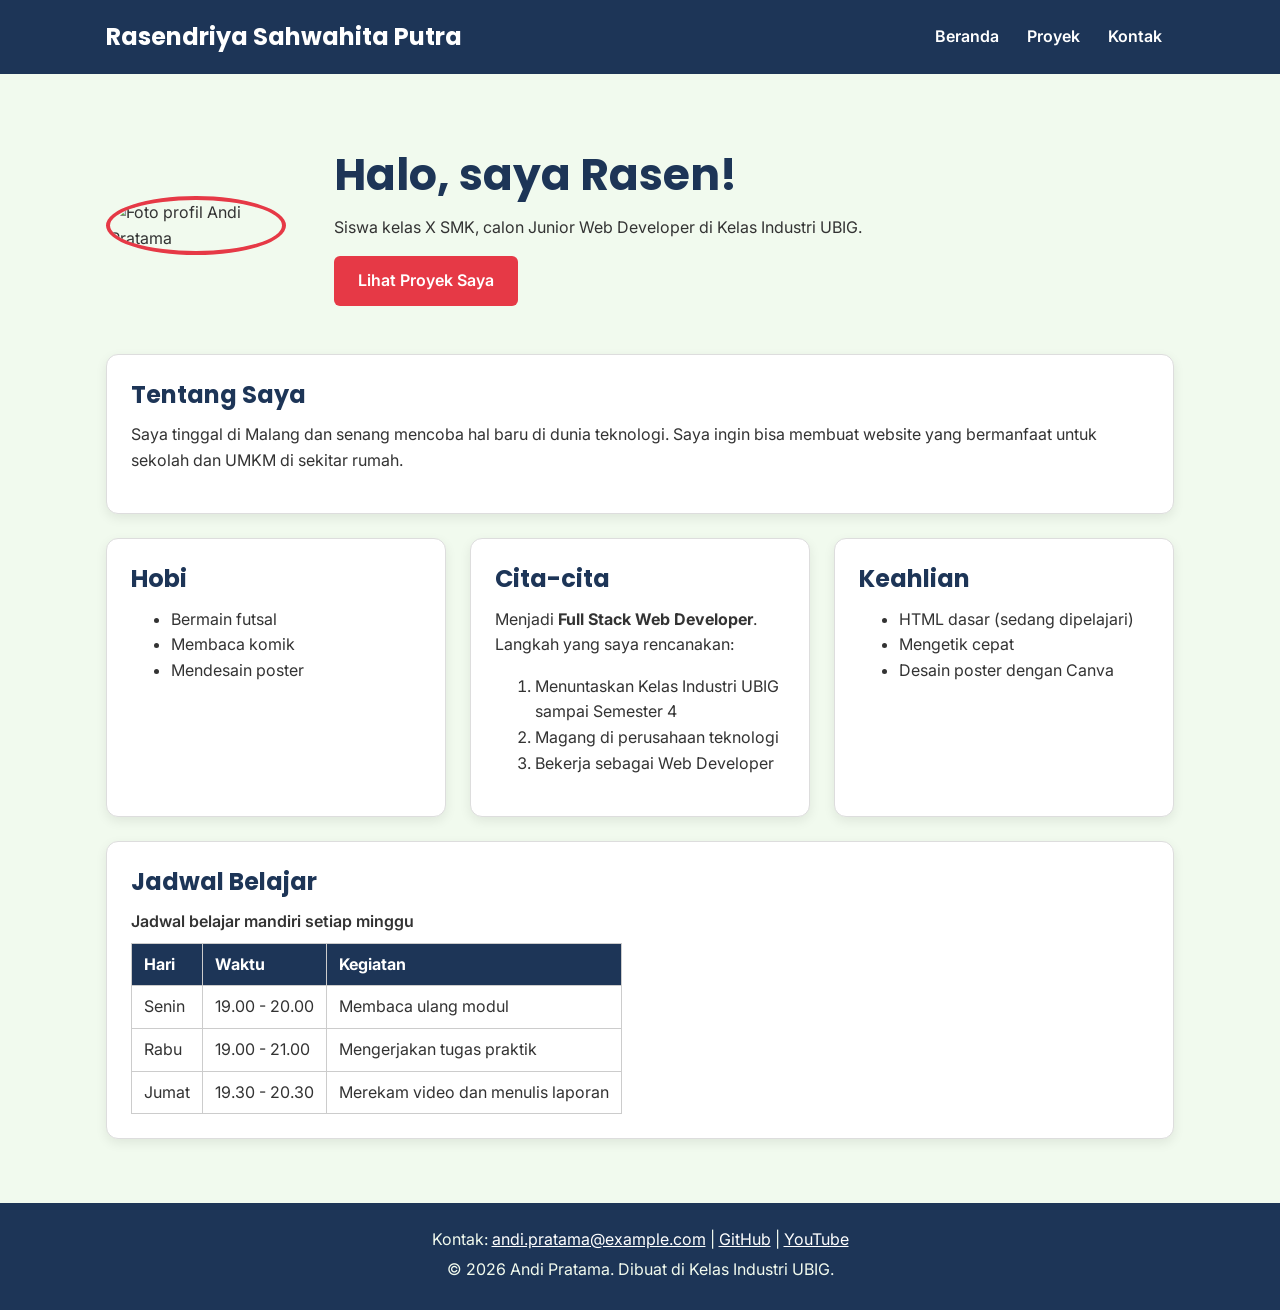
==== index.html @ 52490dad "feat: add personal portfolio website" ====
<!DOCTYPE html>
<html lang="id">
<head>
  <meta charset="UTF-8">
  <meta name="viewport" content="width=device-width, initial-scale=1.0">
  <title>Rasendriya Sahwahita Putra | Beranda</title>
  <link rel="preconnect" href="https://fonts.googleapis.com">
  <link rel="preconnect" href="https://fonts.gstatic.com" crossorigin>
  <link href="https://fonts.googleapis.com/css2?family=Inter:wght@400;600&family=Poppins:wght@600;700&display=swap" rel="stylesheet">
  <link rel="stylesheet" href="css/style.css">
</head>
<body>
  <header>
    <div class="container navbar">
      <h1>Rasendriya Sahwahita Putra</h1>
      <nav class="menu-laptop">
        <ul>
          <li><a href="index.html">Beranda</a></li>
          <li><a href="proyek.html">Proyek</a></li>
          <li><a href="kontak.html">Kontak</a></li>
        </ul>
      </nav>
      <!-- Tantangan: menu ponsel yang bisa dibuka-tutup -->
      <details class="menu-ponsel">
        <summary>Menu</summary>
        <nav>
          <ul>
            <li><a href="index.html">Beranda</a></li>
            <li><a href="proyek.html">Proyek</a></li>
            <li><a href="kontak.html">Kontak</a></li>
          </ul>
        </nav>
      </details>
    </div>
  </header>

  <main>
    <div class="container">
      <section class="hero">
        <img src="img/foto-profil.png" alt="Foto profil Andi Pratama" width="180">
        <div>
          <h2>Halo, saya Rasen!</h2>
          <p>Siswa kelas X SMK, calon Junior Web Developer di Kelas Industri UBIG.</p>
          <a href="proyek.html" class="tombol">Lihat Proyek Saya</a>
        </div>
      </section>

      <section class="kartu">
        <h2>Tentang Saya</h2>
        <p>Saya tinggal di Malang dan senang mencoba hal baru di dunia teknologi. Saya ingin bisa membuat website yang bermanfaat untuk sekolah dan UMKM di sekitar rumah.</p>
      </section>

      <div class="daftar-kartu">
        <section class="kartu">
          <h2>Hobi</h2>
          <ul>
            <li>Bermain futsal</li>
            <li>Membaca komik</li>
            <li>Mendesain poster</li>
          </ul>
        </section>

        <section class="kartu">
          <h2>Cita-cita</h2>
          <p>Menjadi <strong>Full Stack Web Developer</strong>. Langkah yang saya rencanakan:</p>
          <ol>
            <li>Menuntaskan Kelas Industri UBIG sampai Semester 4</li>
            <li>Magang di perusahaan teknologi</li>
            <li>Bekerja sebagai Web Developer</li>
          </ol>
        </section>

        <section class="kartu">
          <h2>Keahlian</h2>
          <ul>
            <li>HTML dasar (sedang dipelajari)</li>
            <li>Mengetik cepat</li>
            <li>Desain poster dengan Canva</li>
          </ul>
        </section>
      </div>

      <section class="kartu">
        <h2>Jadwal Belajar</h2>
        <table>
          <caption>Jadwal belajar mandiri setiap minggu</caption>
          <thead>
            <tr>
              <th>Hari</th>
              <th>Waktu</th>
              <th>Kegiatan</th>
            </tr>
          </thead>
          <tbody>
            <tr>
              <td>Senin</td>
              <td>19.00 - 20.00</td>
              <td>Membaca ulang modul</td>
            </tr>
            <tr>
              <td>Rabu</td>
              <td>19.00 - 21.00</td>
              <td>Mengerjakan tugas praktik</td>
            </tr>
            <tr>
              <td>Jumat</td>
              <td>19.30 - 20.30</td>
              <td>Merekam video dan menulis laporan</td>
            </tr>
          </tbody>
        </table>
      </section>
    </div>
  </main>

  <footer>
    <p>Kontak: <a href="mailto:andi.pratama@example.com">andi.pratama@example.com</a> |
      <a href="https://github.com/" target="_blank">GitHub</a> |
      <a href="https://www.youtube.com/" target="_blank">YouTube</a></p>
    <p>&copy; 2026 Andi Pratama. Dibuat di Kelas Industri UBIG.</p>
  </footer>
</body>
</html>
---- css/style.css ----
/* Gaya portofolio Andi Pratama
   Palet: #1D3557 (utama), #E63946 (aksen), #F1FAEE (latar)
   Huruf: Poppins (judul), Inter (isi)
   Tata letak: mobile first, titik ubah 768px (tablet) dan 1024px (laptop) */

/* 1. Reset */
* {
  box-sizing: border-box;
  margin: 0;
}

img {
  max-width: 100%;
  height: auto;
}

/* 2. Dasar halaman: warna dan huruf */
body {
  font-family: "Inter", Arial, sans-serif;
  font-size: 1rem;
  line-height: 1.6;
  color: #333333;
  background-color: #F1FAEE;
}

h1, h2, h3 {
  font-family: "Poppins", Arial, sans-serif;
  color: #1D3557;
  line-height: 1.3;
}

h2 {
  margin-bottom: 0.75rem;
}

p, ul, ol {
  margin-bottom: 1rem;
}

a {
  color: #E63946;
}

/* 3. Wadah, header, dan menu */
.container {
  max-width: 1100px;
  margin: 0 auto;
  padding: 0 1rem;
}

header {
  background-color: #1D3557;
  color: #FFFFFF;
  padding: 1rem 0;
}

header h1 {
  color: #FFFFFF;
  font-size: 1.5rem;
}

.navbar {
  display: flex;
  flex-wrap: wrap;
  justify-content: space-between;
  align-items: center;
  gap: 0.5rem;
}

nav ul {
  display: flex;
  gap: 0.25rem;
  padding: 0;
  margin: 0;
  list-style: none;
}

nav a {
  display: inline-block;
  padding: 0.5rem 0.75rem;
  border-radius: 6px;
  color: #FFFFFF;
  font-weight: 600;
  text-decoration: none;
}

/* Tantangan: menu ponsel buka-tutup dengan details */
.menu-laptop {
  display: none;
}

.menu-ponsel summary {
  padding: 0.5rem 0.75rem;
  border: 1px solid #FFFFFF;
  border-radius: 6px;
  font-weight: 600;
  cursor: pointer;
}

.menu-ponsel ul {
  flex-direction: column;
  margin-top: 0.5rem;
}

/* 4. Isi utama, hero, dan kartu */
main {
  padding: 1.5rem 0;
}

.hero {
  display: flex;
  flex-direction: column;
  align-items: center;
  gap: 1.5rem;
  padding: 1rem 0 2rem;
  text-align: center;
}

.hero img {
  border: 4px solid #E63946;
  border-radius: 50%;
}

.hero h2 {
  font-size: 2rem;
}

.tombol {
  display: inline-block;
  padding: 0.75rem 1.5rem;
  border-radius: 6px;
  background-color: #E63946;
  color: #FFFFFF;
  font-weight: 600;
  text-decoration: none;
}

.kartu {
  background-color: #FFFFFF;
  padding: 1rem;
  margin-bottom: 1.5rem;
  border: 1px solid #DDDDDD;
  border-radius: 12px;
  box-shadow: 0 4px 12px rgba(0, 0, 0, 0.08);
}

.daftar-kartu {
  display: flex;
  flex-wrap: wrap;
  gap: 1.5rem;
  margin-bottom: 1.5rem;
}

.daftar-kartu .kartu {
  flex: 1 1 280px;
  margin-bottom: 0;
}

article img {
  border-radius: 8px;
  border: 1px solid #DDDDDD;
}

/* 5. Tabel */
table {
  border-collapse: collapse;
}

caption {
  font-weight: 600;
  text-align: left;
  margin-bottom: 0.5rem;
}

th, td {
  border: 1px solid #CCCCCC;
  padding: 0.5rem 0.75rem;
  text-align: left;
}

th {
  background-color: #1D3557;
  color: #FFFFFF;
}

/* 6. Form */
label {
  font-weight: 600;
}

input, select, textarea {
  width: 100%;
  max-width: 22rem;
  padding: 0.6rem;
  margin-top: 0.25rem;
  border: 1px solid #CCCCCC;
  border-radius: 6px;
  font-family: inherit;
  font-size: 1rem;
}

button {
  padding: 0.75rem 1.5rem;
  border: none;
  border-radius: 6px;
  background-color: #E63946;
  color: #FFFFFF;
  font-family: inherit;
  font-size: 1rem;
  font-weight: 600;
  cursor: pointer;
}

/* 7. Footer */
footer {
  background-color: #1D3557;
  color: #F1FAEE;
  text-align: center;
  padding: 1.5rem;
}

footer p {
  margin-bottom: 0.25rem;
}

footer a {
  color: #FFFFFF;
}

/* 8. Tablet: lebar layar 768px ke atas */
@media (min-width: 768px) {
  .menu-laptop {
    display: block;
  }

  .menu-ponsel {
    display: none;
  }

  .hero {
    flex-direction: row;
    padding: 2rem 0 3rem;
    text-align: left;
  }

  .kartu {
    padding: 1.5rem;
  }
}

/* 9. Laptop: lebar layar 1024px ke atas */
@media (min-width: 1024px) {
  main {
    padding: 2.5rem 0;
  }

  .hero {
    gap: 3rem;
  }

  .hero h2 {
    font-size: 2.75rem;
  }
}
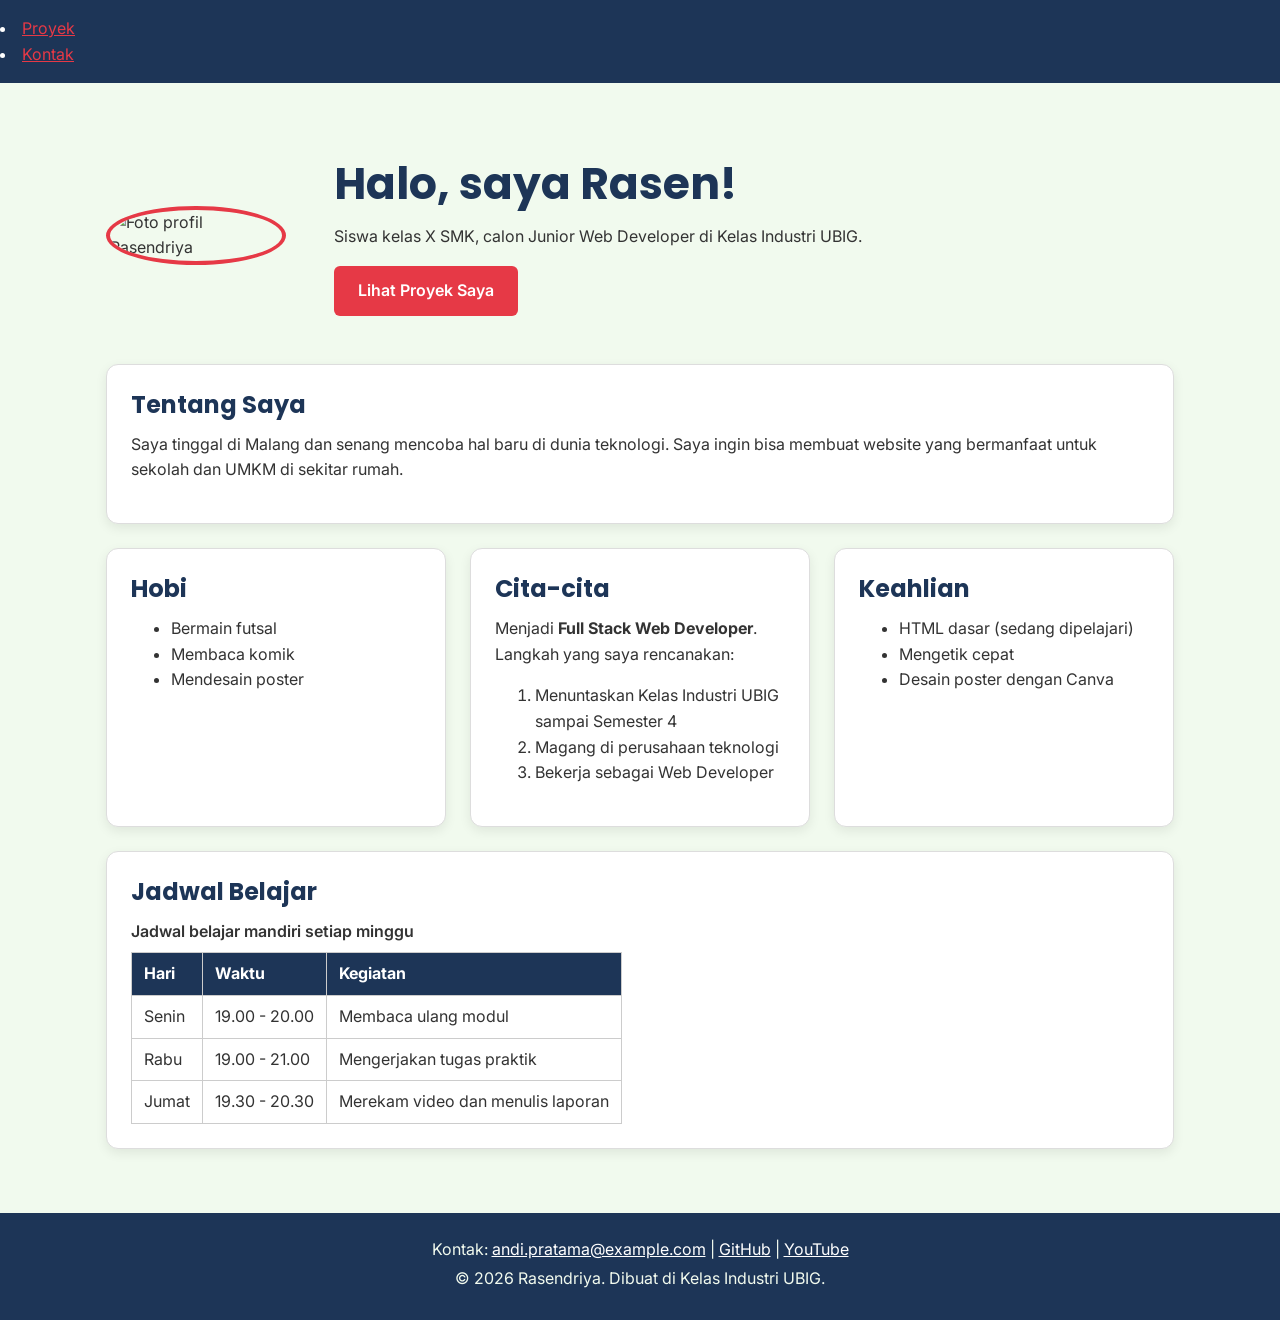
==== commit 1b110192: "fix: ganti teks" ====
--- a/index.html
+++ b/index.html
@@ -11,11 +11,6 @@
 </head>
 <body>
   <header>
-    <div class="container navbar">
-      <h1>Rasendriya Sahwahita Putra</h1>
-      <nav class="menu-laptop">
-        <ul>
-          <li><a href="index.html">Beranda</a></li>
           <li><a href="proyek.html">Proyek</a></li>
           <li><a href="kontak.html">Kontak</a></li>
         </ul>
@@ -37,7 +32,7 @@
   <main>
     <div class="container">
       <section class="hero">
-        <img src="img/foto-profil.png" alt="Foto profil Andi Pratama" width="180">
+        <img src="img/foto-profil.png" alt="Foto profil Rasendriya" width="180">
         <div>
           <h2>Halo, saya Rasen!</h2>
           <p>Siswa kelas X SMK, calon Junior Web Developer di Kelas Industri UBIG.</p>
@@ -117,7 +112,7 @@
     <p>Kontak: <a href="mailto:andi.pratama@example.com">andi.pratama@example.com</a> |
       <a href="https://github.com/" target="_blank">GitHub</a> |
       <a href="https://www.youtube.com/" target="_blank">YouTube</a></p>
-    <p>&copy; 2026 Andi Pratama. Dibuat di Kelas Industri UBIG.</p>
+    <p>&copy; 2026 Rasendriya. Dibuat di Kelas Industri UBIG.</p>
   </footer>
 </body>
 </html>
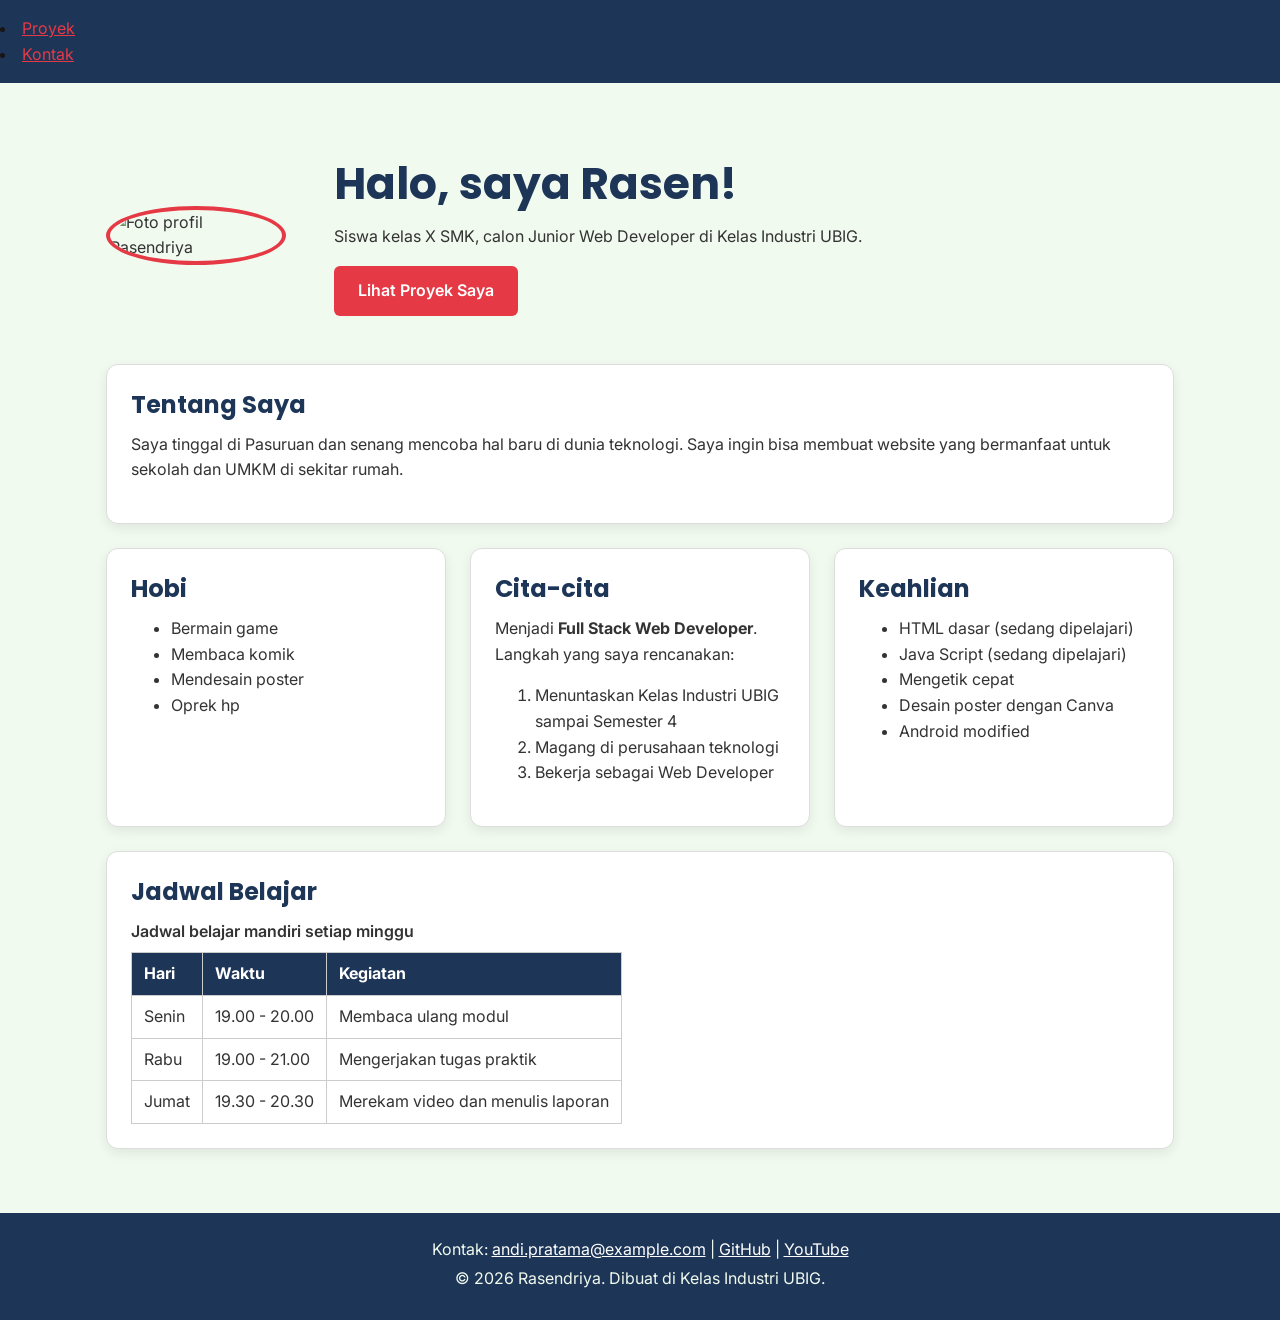
==== commit f63c6443: "fix: ganti warna" ====
--- a/index.html
+++ b/index.html
@@ -42,16 +42,17 @@
 
       <section class="kartu">
         <h2>Tentang Saya</h2>
-        <p>Saya tinggal di Malang dan senang mencoba hal baru di dunia teknologi. Saya ingin bisa membuat website yang bermanfaat untuk sekolah dan UMKM di sekitar rumah.</p>
+        <p>Saya tinggal di Pasuruan dan senang mencoba hal baru di dunia teknologi. Saya ingin bisa membuat website yang bermanfaat untuk sekolah dan UMKM di sekitar rumah.</p>
       </section>
 
       <div class="daftar-kartu">
         <section class="kartu">
           <h2>Hobi</h2>
           <ul>
-            <li>Bermain futsal</li>
+            <li>Bermain game</li>
             <li>Membaca komik</li>
             <li>Mendesain poster</li>
+            <li>Oprek hp</li>
           </ul>
         </section>
 
@@ -69,8 +70,10 @@
           <h2>Keahlian</h2>
           <ul>
             <li>HTML dasar (sedang dipelajari)</li>
+            <li>Java Script (sedang dipelajari)</li>
             <li>Mengetik cepat</li>
             <li>Desain poster dengan Canva</li>
+            <li>Android modified</li>
           </ul>
         </section>
       </div>
@@ -109,7 +112,7 @@
   </main>
 
   <footer>
-    <p>Kontak: <a href="mailto:andi.pratama@example.com">andi.pratama@example.com</a> |
+    <p>Kontak: <a href="mailto:putrarasen635@gmail.com">andi.pratama@example.com</a> |
       <a href="https://github.com/" target="_blank">GitHub</a> |
       <a href="https://www.youtube.com/" target="_blank">YouTube</a></p>
     <p>&copy; 2026 Rasendriya. Dibuat di Kelas Industri UBIG.</p>
--- a/css/style.css
+++ b/css/style.css
@@ -50,7 +50,7 @@
 
 header {
   background-color: #1D3557;
-  color: #FFFFFF;
+  color: #191515;
   padding: 1rem 0;
 }
 
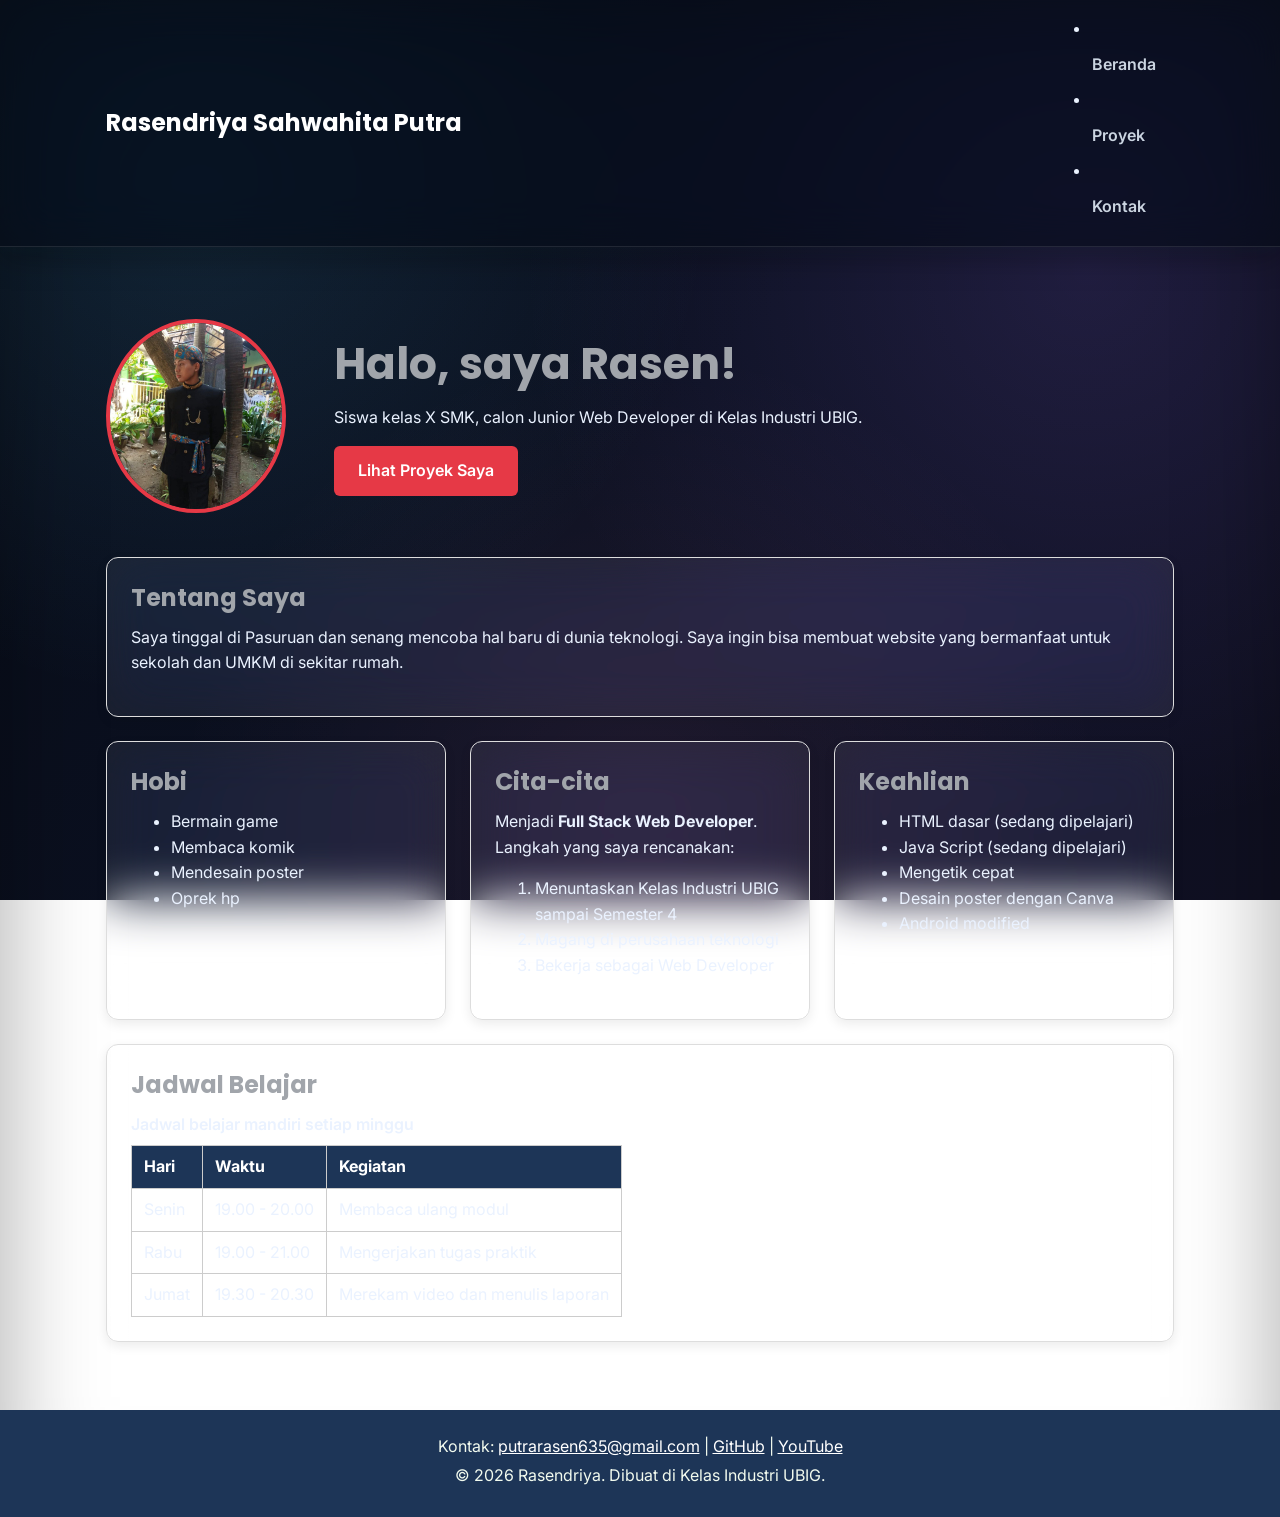
==== commit b9c738f8: "update foto, background" ====
--- a/index.html
+++ b/index.html
@@ -11,6 +11,11 @@
 </head>
 <body>
   <header>
+    <div class="container navbar">
+    <h1>Rasendriya Sahwahita Putra</h1>
+    <nav class="menu-laptop"
+        <ul>
+          <li><a href="index.html">Beranda</a></li>
           <li><a href="proyek.html">Proyek</a></li>
           <li><a href="kontak.html">Kontak</a></li>
         </ul>
@@ -32,7 +37,7 @@
   <main>
     <div class="container">
       <section class="hero">
-        <img src="img/foto-profil.png" alt="Foto profil Rasendriya" width="180">
+        <img src="img/foto-profil.jpg" alt="Foto profil Rasendriya" width="180">
         <div>
           <h2>Halo, saya Rasen!</h2>
           <p>Siswa kelas X SMK, calon Junior Web Developer di Kelas Industri UBIG.</p>
@@ -112,9 +117,9 @@
   </main>
 
   <footer>
-    <p>Kontak: <a href="mailto:putrarasen635@gmail.com">andi.pratama@example.com</a> |
-      <a href="https://github.com/" target="_blank">GitHub</a> |
-      <a href="https://www.youtube.com/" target="_blank">YouTube</a></p>
+    <p>Kontak: <a href="mailto:putrarasen635@gmail.com">putrarasen635@gmail.com</a> |
+      <a href="https://github.com/RasnzZ-nasgor" target="_blank">GitHub</a> |
+      <a href="https://www.youtube.com/@RasnzZ0395" target="_blank">YouTube</a></p>
     <p>&copy; 2026 Rasendriya. Dibuat di Kelas Industri UBIG.</p>
   </footer>
 </body>
--- a/css/style.css
+++ b/css/style.css
@@ -1,9 +1,4 @@
-/* Gaya portofolio Andi Pratama
-   Palet: #1D3557 (utama), #E63946 (aksen), #F1FAEE (latar)
-   Huruf: Poppins (judul), Inter (isi)
-   Tata letak: mobile first, titik ubah 768px (tablet) dan 1024px (laptop) */
-
-/* 1. Reset */
+
 * {
   box-sizing: border-box;
   margin: 0;
@@ -19,13 +14,42 @@
   font-family: "Inter", Arial, sans-serif;
   font-size: 1rem;
   line-height: 1.6;
-  color: #333333;
-  background-color: #F1FAEE;
+    background:
+        radial-gradient(
+            circle at 15% 20%,
+            rgba(91, 207, 255, 0.12),
+            transparent 40%
+        ),
+        radial-gradient(
+            circle at 85% 30%,
+            rgba(157, 112, 255, 0.14),
+            transparent 45%
+        ),
+        radial-gradient(
+            circle at 50% 90%,
+            rgba(255, 135, 202, 0.08),
+            transparent 45%
+        ),
+        linear-gradient(
+            135deg,
+            #070d18,
+            #0b1020,
+            #101022
+        );
+
+    background-attachment: fixed;
+    min-height: 100vh;
+    color: #eaf2ff;
+
+    box-shadow:
+        inset 0 0 100px rgba(0, 0, 0, 0.35);
+
+    position: relative;
 }
 
 h1, h2, h3 {
   font-family: "Poppins", Arial, sans-serif;
-  color: #1D3557;
+  color: #a1a5ab;
   line-height: 1.3;
 }
 
@@ -49,9 +73,19 @@
 }
 
 header {
-  background-color: #1D3557;
-  color: #191515;
-  padding: 1rem 0;
+    position: sticky;
+    top: 0;
+    z-index: 1000;
+
+    background: rgba(7, 13, 24, 0.72);
+    backdrop-filter: blur(24px) saturate(155%);
+    -webkit-backdrop-filter: blur(24px) saturate(155%);
+
+    border-bottom: 1px solid rgba(255, 255, 255, 0.10);
+
+    box-shadow:
+        0 8px 30px rgba(0, 0, 0, 0.35),
+        0 1px 15px rgba(91, 207, 255, 0.05);
 }
 
 header h1 {
@@ -60,11 +94,12 @@
 }
 
 .navbar {
-  display: flex;
-  flex-wrap: wrap;
-  justify-content: space-between;
-  align-items: center;
-  gap: 0.5rem;
+    display: flex;
+    align-items: center;
+    justify-content: space-between;
+    gap: 20px;
+    padding-top: 16px;
+    padding-bottom: 16px;
 }
 
 nav ul {
@@ -89,6 +124,27 @@
   display: none;
 }
 
+.menu-laptop ul {
+    display: flex;
+    align-items: center;
+    gap: 10px;
+    list-style: none;
+    padding: 0;
+    margin: 0;
+}
+
+.menu-laptop a {
+    display: block;
+    padding: 10px 18px;
+    border-radius: 12px;
+
+    color: #cbd5e1;
+    text-decoration: none;
+    font-weight: 600;
+
+    transition: all 0.25s ease;
+}
+
 .menu-ponsel summary {
   padding: 0.5rem 0.75rem;
   border: 1px solid #FFFFFF;
@@ -98,10 +154,43 @@
 }
 
 .menu-ponsel ul {
-  flex-direction: column;
-  margin-top: 0.5rem;
-}
-
+        list-style: none;
+        padding: 0;
+        margin: 0;
+}
+
+.menu-ponsel a {
+        display: block;
+        padding: 12px;
+        border-radius: 10px;
+
+        color: #dbeafe;
+        text-decoration: none;
+        transition: 0.2s ease;
+    }
+
+.menu-ponsel nav {
+        position: absolute;
+        top: calc(100% + 10px);
+        right: 0;
+        min-width: 170px;
+
+        padding: 8px;
+        border-radius: 16px;
+
+        background: rgba(9, 19, 34, 0.94);
+        backdrop-filter: blur(24px);
+        -webkit-backdrop-filter: blur(24px);
+
+        border: 1px solid rgba(255, 255, 255, 0.12);
+        box-shadow: 0 12px 35px rgba(0, 0, 0, 0.45);
+    }
+
+     .menu-ponsel a:hover {
+        background: rgba(91, 207, 255, 0.12);
+        color: #ffffff;
+    }
+    
 /* 4. Isi utama, hero, dan kartu */
 main {
   padding: 1.5rem 0;
@@ -136,7 +225,24 @@
 }
 
 .kartu {
-  background-color: #FFFFFF;
+    background: rgba(255, 255, 255, 0.07);
+    backdrop-filter: blur(24px) saturate(155%);
+    -webkit-backdrop-filter: blur(24px) saturate(155%);
+
+    border: 1px solid rgba(255, 255, 255, 0.15);
+    border-radius: 20px;
+
+    box-shadow:
+        0 8px 32px rgba(0, 0, 0, 0.25),
+        0 0 25px rgba(91, 207, 255, 0.10),
+        inset 0 1px 0 rgba(255, 255, 255, 0.12);
+
+    transition: all 0.3s ease;
+    transform: translateY(-4px);
+    box-shadow:
+        0 12px 40px rgba(0, 0, 0, 0.35),
+        0 0 30px rgba(91, 207, 255, 0.18),
+        inset 0 1px 0 rgba(255, 255, 255, 0.15);
   padding: 1rem;
   margin-bottom: 1.5rem;
   border: 1px solid #DDDDDD;
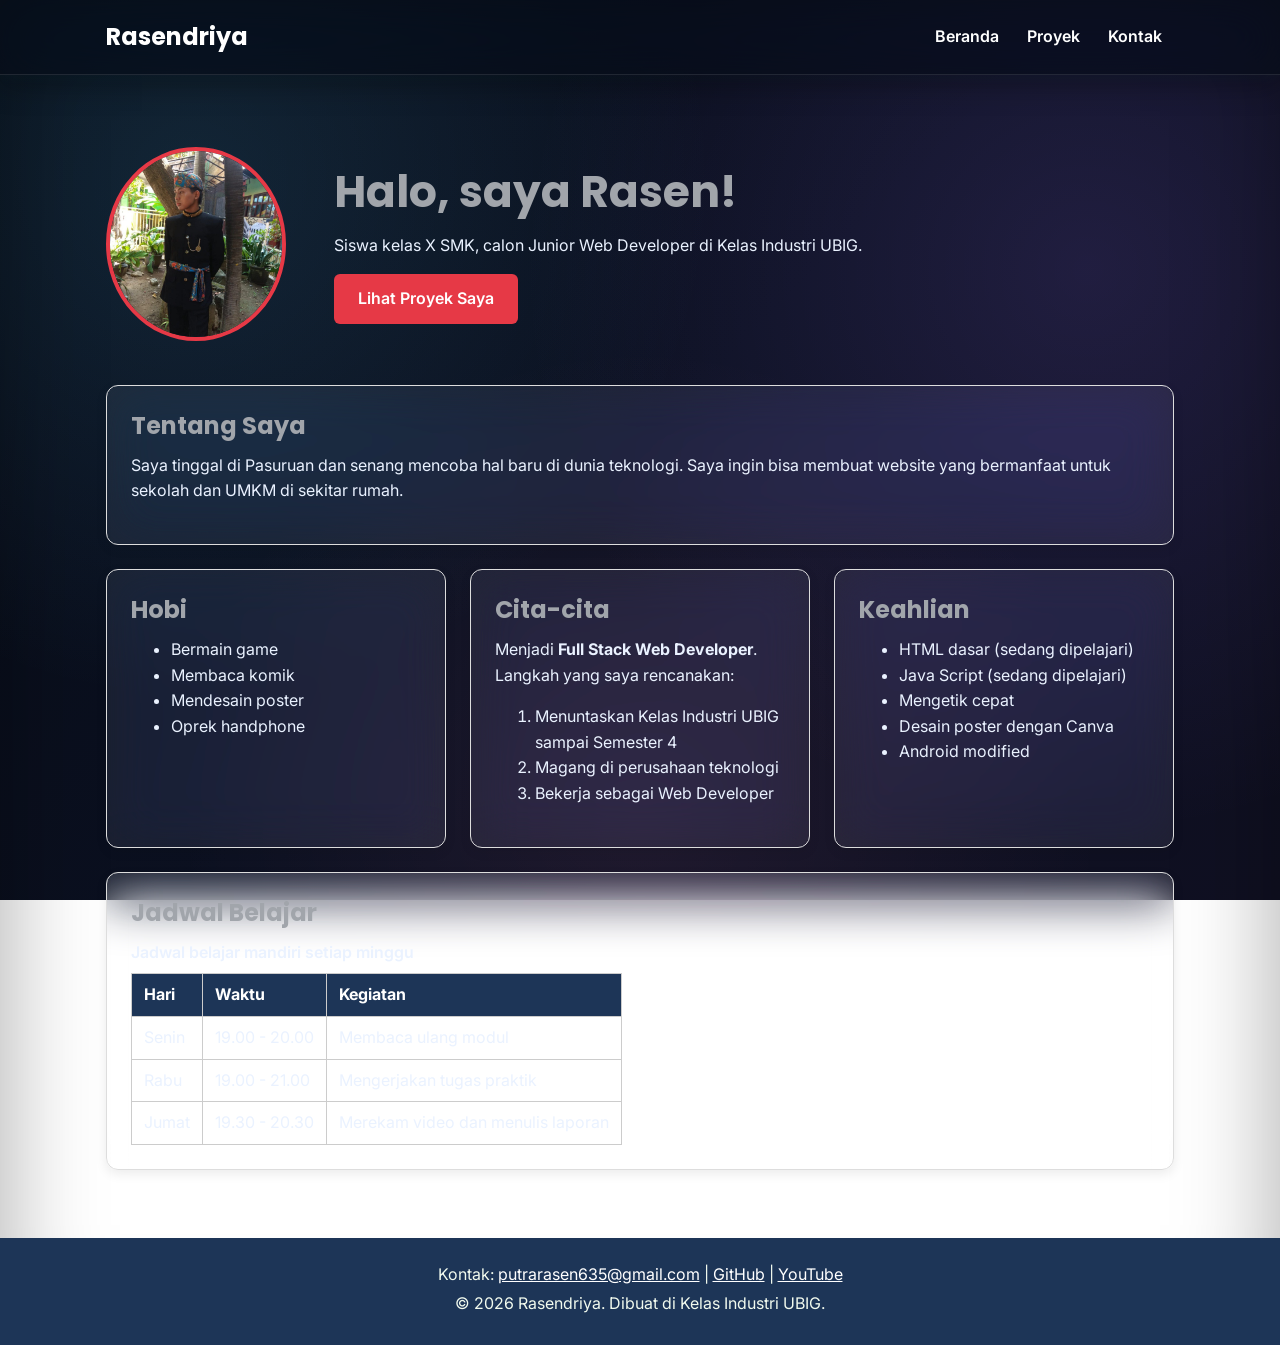
==== commit 5c9e4a95: "fix: bug navbar" ====
--- a/index.html
+++ b/index.html
@@ -3,36 +3,39 @@
 <head>
   <meta charset="UTF-8">
   <meta name="viewport" content="width=device-width, initial-scale=1.0">
-  <title>Rasendriya Sahwahita Putra | Beranda</title>
+  <title>Rasendriya</title>
   <link rel="preconnect" href="https://fonts.googleapis.com">
   <link rel="preconnect" href="https://fonts.gstatic.com" crossorigin>
   <link href="https://fonts.googleapis.com/css2?family=Inter:wght@400;600&family=Poppins:wght@600;700&display=swap" rel="stylesheet">
   <link rel="stylesheet" href="css/style.css">
 </head>
 <body>
-  <header>
+<header>
     <div class="container navbar">
-    <h1>Rasendriya Sahwahita Putra</h1>
-    <nav class="menu-laptop"
-        <ul>
-          <li><a href="index.html">Beranda</a></li>
-          <li><a href="proyek.html">Proyek</a></li>
-          <li><a href="kontak.html">Kontak</a></li>
-        </ul>
-      </nav>
-      <!-- Tantangan: menu ponsel yang bisa dibuka-tutup -->
-      <details class="menu-ponsel">
-        <summary>Menu</summary>
-        <nav>
-          <ul>
-            <li><a href="index.html">Beranda</a></li>
-            <li><a href="proyek.html">Proyek</a></li>
-            <li><a href="kontak.html">Kontak</a></li>
-          </ul>
+        <h1>Rasendriya</h1>
+
+        <!-- Menu Desktop -->
+        <nav class="menu-laptop">
+            <ul>
+                <li><a href="index.html">Beranda</a></li>
+                <li><a href="proyek.html">Proyek</a></li>
+                <li><a href="kontak.html">Kontak</a></li>
+            </ul>
         </nav>
-      </details>
+
+        <!-- Menu HP -->
+        <details class="menu-ponsel">
+            <summary>Menu</summary>
+            <nav>
+                <ul>
+                    <li><a href="index.html">Beranda</a></li>
+                    <li><a href="proyek.html">Proyek</a></li>
+                    <li><a href="kontak.html">Kontak</a></li>
+                </ul>
+            </nav>
+        </details>
     </div>
-  </header>
+</header>
 
   <main>
     <div class="container">
@@ -57,7 +60,7 @@
             <li>Bermain game</li>
             <li>Membaca komik</li>
             <li>Mendesain poster</li>
-            <li>Oprek hp</li>
+            <li>Oprek handphone</li>
           </ul>
         </section>
 
--- a/css/style.css
+++ b/css/style.css
@@ -121,28 +121,29 @@
 
 /* Tantangan: menu ponsel buka-tutup dengan details */
 .menu-laptop {
-  display: none;
-}
-
-.menu-laptop ul {
+    display: block;
+    margin-left: auto;
+}
+
+
+menu-laptop ul {
     display: flex;
+    flex-direction: row;
     align-items: center;
     gap: 10px;
     list-style: none;
+    margin: 0;
     padding: 0;
-    margin: 0;
+}
+
+.menu-laptop li {
+    list-style: none;
 }
 
 .menu-laptop a {
     display: block;
-    padding: 10px 18px;
-    border-radius: 12px;
-
-    color: #cbd5e1;
+    white-space: nowrap;
     text-decoration: none;
-    font-weight: 600;
-
-    transition: all 0.25s ease;
 }
 
 .menu-ponsel summary {
@@ -168,7 +169,6 @@
         text-decoration: none;
         transition: 0.2s ease;
     }
-
 .menu-ponsel nav {
         position: absolute;
         top: calc(100% + 10px);
@@ -186,11 +186,6 @@
         box-shadow: 0 12px 35px rgba(0, 0, 0, 0.45);
     }
 
-     .menu-ponsel a:hover {
-        background: rgba(91, 207, 255, 0.12);
-        color: #ffffff;
-    }
-    
 /* 4. Isi utama, hero, dan kartu */
 main {
   padding: 1.5rem 0;
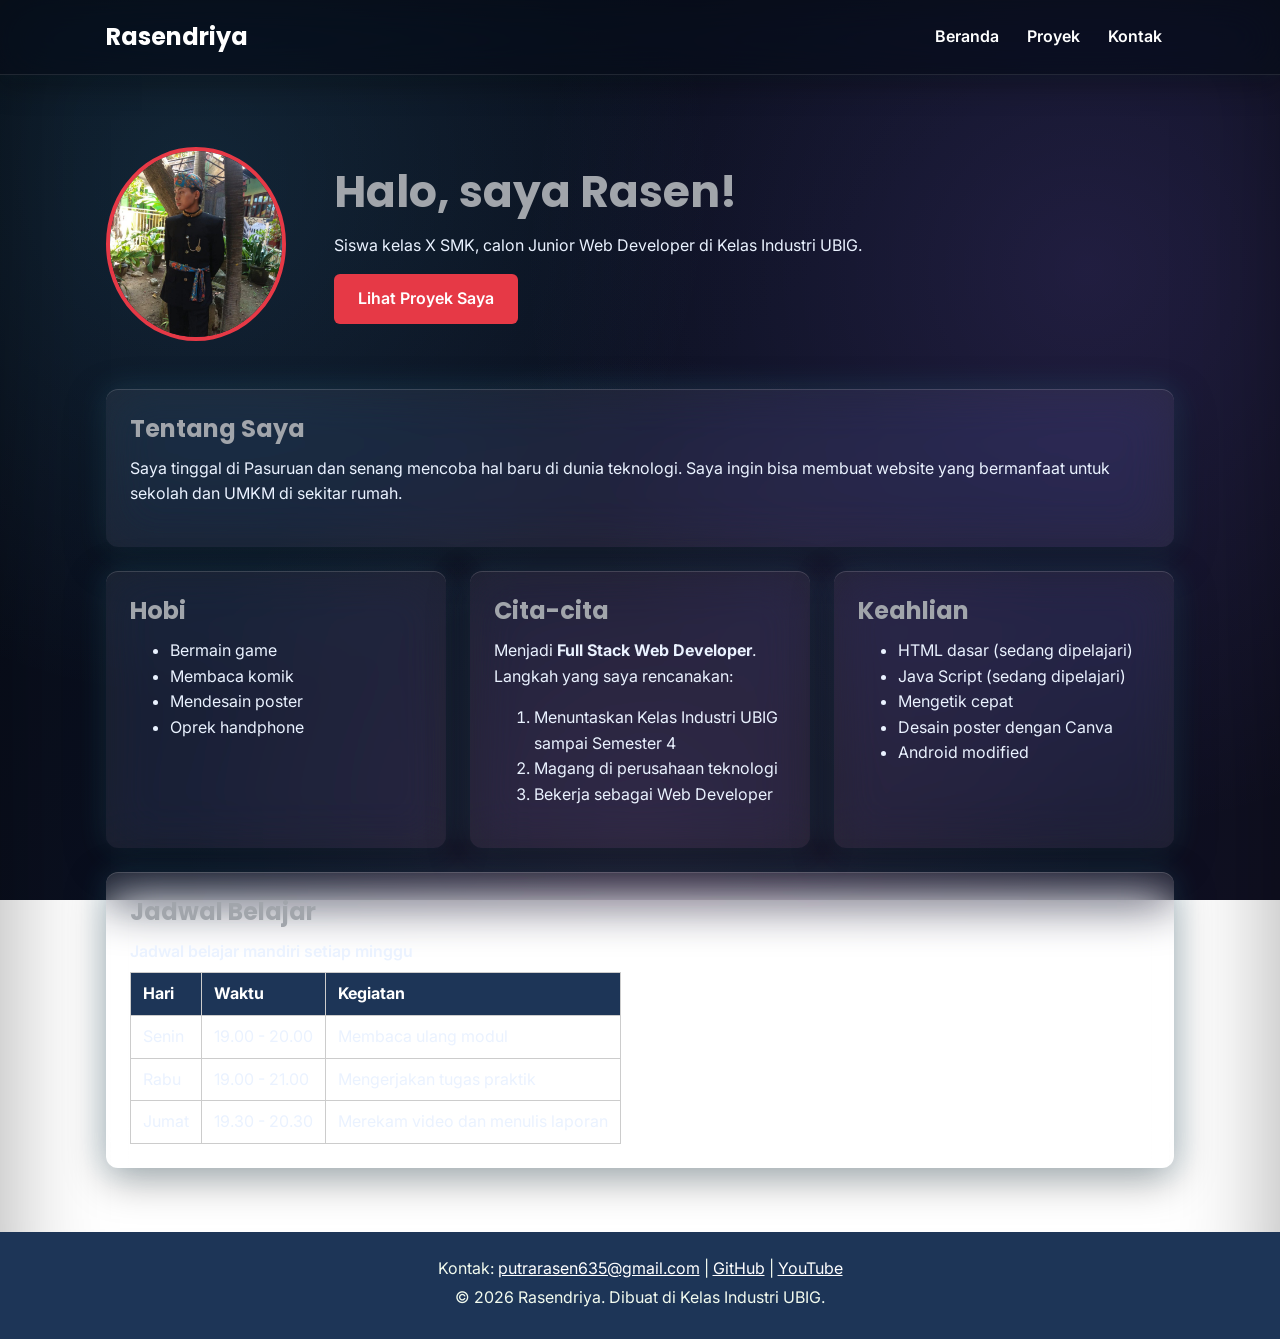
==== commit b2764584: "feat: tambah latihan javascript" ====
--- a/index.html
+++ b/index.html
@@ -8,6 +8,8 @@
   <link rel="preconnect" href="https://fonts.gstatic.com" crossorigin>
   <link href="https://fonts.googleapis.com/css2?family=Inter:wght@400;600&family=Poppins:wght@600;700&display=swap" rel="stylesheet">
   <link rel="stylesheet" href="css/style.css">
+  <script src="js/latihan.js" defer></script>
+  <script src="js/logika.js" defer></script>
 </head>
 <body>
 <header>
--- a/css/style.css
+++ b/css/style.css
@@ -1,19 +1,19 @@
-
+/* 1. Reset dasar */
 * {
-  box-sizing: border-box;
-  margin: 0;
+    box-sizing: border-box;
+    margin: 0;
 }
 
 img {
-  max-width: 100%;
-  height: auto;
+    max-width: 100%;
+    height: auto;
 }
 
 /* 2. Dasar halaman: warna dan huruf */
 body {
-  font-family: "Inter", Arial, sans-serif;
-  font-size: 1rem;
-  line-height: 1.6;
+    font-family: "Inter", Arial, sans-serif;
+    font-size: 1rem;
+    line-height: 1.6;
     background:
         radial-gradient(
             circle at 15% 20%,
@@ -40,57 +40,52 @@
     background-attachment: fixed;
     min-height: 100vh;
     color: #eaf2ff;
-
-    box-shadow:
-        inset 0 0 100px rgba(0, 0, 0, 0.35);
-
+    box-shadow: inset 0 0 100px rgba(0, 0, 0, 0.35);
     position: relative;
 }
 
 h1, h2, h3 {
-  font-family: "Poppins", Arial, sans-serif;
-  color: #a1a5ab;
-  line-height: 1.3;
+    font-family: "Poppins", Arial, sans-serif;
+    color: #a1a5ab;
+    line-height: 1.3;
 }
 
 h2 {
-  margin-bottom: 0.75rem;
+    margin-bottom: 0.75rem;
 }
 
 p, ul, ol {
-  margin-bottom: 1rem;
+    margin-bottom: 1rem;
 }
 
 a {
-  color: #E63946;
+    color: #E63946;
 }
 
 /* 3. Wadah, header, dan menu */
 .container {
-  max-width: 1100px;
-  margin: 0 auto;
-  padding: 0 1rem;
+    width: 100%;
+    max-width: 1100px;
+    margin: 0 auto;
+    padding: 0 1rem;
 }
 
 header {
     position: sticky;
     top: 0;
     z-index: 1000;
-
     background: rgba(7, 13, 24, 0.72);
     backdrop-filter: blur(24px) saturate(155%);
     -webkit-backdrop-filter: blur(24px) saturate(155%);
-
     border-bottom: 1px solid rgba(255, 255, 255, 0.10);
-
     box-shadow:
         0 8px 30px rgba(0, 0, 0, 0.35),
         0 1px 15px rgba(91, 207, 255, 0.05);
 }
 
 header h1 {
-  color: #FFFFFF;
-  font-size: 1.5rem;
+    color: #FFFFFF;
+    font-size: 1.5rem;
 }
 
 .navbar {
@@ -103,263 +98,237 @@
 }
 
 nav ul {
-  display: flex;
-  gap: 0.25rem;
-  padding: 0;
-  margin: 0;
-  list-style: none;
+    display: flex;
+    gap: 0.25rem;
+    padding: 0;
+    margin: 0;
+    list-style: none;
 }
 
 nav a {
-  display: inline-block;
-  padding: 0.5rem 0.75rem;
-  border-radius: 6px;
-  color: #FFFFFF;
-  font-weight: 600;
-  text-decoration: none;
-}
-
-/* Tantangan: menu ponsel buka-tutup dengan details */
+    display: inline-block;
+    padding: 0.5rem 0.75rem;
+    border-radius: 6px;
+    color: #FFFFFF;
+    font-weight: 600;
+    text-decoration: none;
+}
+
+/* Menu ponsel */
 .menu-laptop {
+    display: none;
+}
+
+.menu-ponsel {
     display: block;
-    margin-left: auto;
-}
-
-
-menu-laptop ul {
-    display: flex;
-    flex-direction: row;
-    align-items: center;
-    gap: 10px;
+    position: relative;
+}
+
+.menu-ponsel summary {
+    padding: 0.5rem 0.75rem;
+    border: 1px solid #FFFFFF;
+    border-radius: 6px;
+    font-weight: 600;
+    cursor: pointer;
+}
+
+.menu-ponsel ul {
     list-style: none;
+    padding: 0;
     margin: 0;
-    padding: 0;
-}
-
-.menu-laptop li {
-    list-style: none;
-}
-
-.menu-laptop a {
+}
+
+.menu-ponsel a {
     display: block;
-    white-space: nowrap;
+    padding: 12px;
+    border-radius: 10px;
+    color: #dbeafe;
     text-decoration: none;
-}
-
-.menu-ponsel summary {
-  padding: 0.5rem 0.75rem;
-  border: 1px solid #FFFFFF;
-  border-radius: 6px;
-  font-weight: 600;
-  cursor: pointer;
-}
-
-.menu-ponsel ul {
-        list-style: none;
-        padding: 0;
-        margin: 0;
-}
-
-.menu-ponsel a {
-        display: block;
-        padding: 12px;
-        border-radius: 10px;
-
-        color: #dbeafe;
-        text-decoration: none;
-        transition: 0.2s ease;
-    }
+    transition: 0.2s ease;
+}
+
 .menu-ponsel nav {
-        position: absolute;
-        top: calc(100% + 10px);
-        right: 0;
-        min-width: 170px;
-
-        padding: 8px;
-        border-radius: 16px;
-
-        background: rgba(9, 19, 34, 0.94);
-        backdrop-filter: blur(24px);
-        -webkit-backdrop-filter: blur(24px);
-
-        border: 1px solid rgba(255, 255, 255, 0.12);
-        box-shadow: 0 12px 35px rgba(0, 0, 0, 0.45);
-    }
+    position: absolute;
+    top: calc(100% + 10px);
+    right: 0;
+    min-width: 170px;
+    padding: 8px;
+    border-radius: 16px;
+    background: rgba(9, 19, 34, 0.94);
+    backdrop-filter: blur(24px);
+    -webkit-backdrop-filter: blur(24px);
+    border: 1px solid rgba(255, 255, 255, 0.12);
+    box-shadow: 0 12px 35px rgba(0, 0, 0, 0.45);
+}
 
 /* 4. Isi utama, hero, dan kartu */
 main {
-  padding: 1.5rem 0;
+    padding: 1.5rem 0;
 }
 
 .hero {
-  display: flex;
-  flex-direction: column;
-  align-items: center;
-  gap: 1.5rem;
-  padding: 1rem 0 2rem;
-  text-align: center;
+    display: flex;
+    flex-direction: column;
+    align-items: center;
+    gap: 1.5rem;
+    padding: 1rem 0 2rem;
+    text-align: center;
 }
 
 .hero img {
-  border: 4px solid #E63946;
-  border-radius: 50%;
+    border: 4px solid #E63946;
+    border-radius: 50%;
 }
 
 .hero h2 {
-  font-size: 2rem;
+    font-size: 2rem;
 }
 
 .tombol {
-  display: inline-block;
-  padding: 0.75rem 1.5rem;
-  border-radius: 6px;
-  background-color: #E63946;
-  color: #FFFFFF;
-  font-weight: 600;
-  text-decoration: none;
+    display: inline-block;
+    padding: 0.75rem 1.5rem;
+    border-radius: 6px;
+    background-color: #E63946;
+    color: #FFFFFF;
+    font-weight: 600;
+    text-decoration: none;
 }
 
 .kartu {
     background: rgba(255, 255, 255, 0.07);
     backdrop-filter: blur(24px) saturate(155%);
     -webkit-backdrop-filter: blur(24px) saturate(155%);
-
-    border: 1px solid rgba(255, 255, 255, 0.15);
-    border-radius: 20px;
-
-    box-shadow:
-        0 8px 32px rgba(0, 0, 0, 0.25),
-        0 0 25px rgba(91, 207, 255, 0.10),
-        inset 0 1px 0 rgba(255, 255, 255, 0.12);
-
-    transition: all 0.3s ease;
-    transform: translateY(-4px);
+    border-radius: 12px;
     box-shadow:
         0 12px 40px rgba(0, 0, 0, 0.35),
         0 0 30px rgba(91, 207, 255, 0.18),
         inset 0 1px 0 rgba(255, 255, 255, 0.15);
-  padding: 1rem;
-  margin-bottom: 1.5rem;
-  border: 1px solid #DDDDDD;
-  border-radius: 12px;
-  box-shadow: 0 4px 12px rgba(0, 0, 0, 0.08);
+    transition: all 0.3s ease;
+    padding: 1rem;
+    margin-bottom: 1.5rem;
 }
 
 .daftar-kartu {
-  display: flex;
-  flex-wrap: wrap;
-  gap: 1.5rem;
-  margin-bottom: 1.5rem;
+    display: flex;
+    flex-wrap: wrap;
+    gap: 1.5rem;
+    margin-bottom: 1.5rem;
 }
 
 .daftar-kartu .kartu {
-  flex: 1 1 280px;
-  margin-bottom: 0;
+    flex: 1 1 280px;
+    margin-bottom: 0;
 }
 
 article img {
-  border-radius: 8px;
-  border: 1px solid #DDDDDD;
+    border-radius: 8px;
 }
 
 /* 5. Tabel */
 table {
-  border-collapse: collapse;
+    border-collapse: collapse;
 }
 
 caption {
-  font-weight: 600;
-  text-align: left;
-  margin-bottom: 0.5rem;
+    font-weight: 600;
+    text-align: left;
+    margin-bottom: 0.5rem;
 }
 
 th, td {
-  border: 1px solid #CCCCCC;
-  padding: 0.5rem 0.75rem;
-  text-align: left;
+    border: 1px solid #CCCCCC;
+    padding: 0.5rem 0.75rem;
+    text-align: left;
 }
 
 th {
-  background-color: #1D3557;
-  color: #FFFFFF;
+    background-color: #1D3557;
+    color: #FFFFFF;
 }
 
 /* 6. Form */
 label {
-  font-weight: 600;
+    font-weight: 600;
 }
 
 input, select, textarea {
-  width: 100%;
-  max-width: 22rem;
-  padding: 0.6rem;
-  margin-top: 0.25rem;
-  border: 1px solid #CCCCCC;
-  border-radius: 6px;
-  font-family: inherit;
-  font-size: 1rem;
+    width: 100%;
+    max-width: 22rem;
+    padding: 0.6rem;
+    margin-top: 0.25rem;
+    border: 1px solid #CCCCCC;
+    border-radius: 6px;
+    font-family: inherit;
+    font-size: 1rem;
 }
 
 button {
-  padding: 0.75rem 1.5rem;
-  border: none;
-  border-radius: 6px;
-  background-color: #E63946;
-  color: #FFFFFF;
-  font-family: inherit;
-  font-size: 1rem;
-  font-weight: 600;
-  cursor: pointer;
+    padding: 0.75rem 1.5rem;
+    border: none;
+    border-radius: 6px;
+    background-color: #E63946;
+    color: #FFFFFF;
+    font-family: inherit;
+    font-size: 1rem;
+    font-weight: 600;
+    cursor: pointer;
 }
 
 /* 7. Footer */
 footer {
-  background-color: #1D3557;
-  color: #F1FAEE;
-  text-align: center;
-  padding: 1.5rem;
+    background-color: #1D3557;
+    color: #F1FAEE;
+    text-align: center;
+    padding: 1.5rem;
 }
 
 footer p {
-  margin-bottom: 0.25rem;
+    margin-bottom: 0.25rem;
 }
 
 footer a {
-  color: #FFFFFF;
-}
-
-/* 8. Tablet: lebar layar 768px ke atas */
-@media (min-width: 768px) {
-  .menu-laptop {
-    display: block;
-  }
-
-  .menu-ponsel {
-    display: none;
-  }
-
-  .hero {
-    flex-direction: row;
-    padding: 2rem 0 3rem;
-    text-align: left;
-  }
-
-  .kartu {
-    padding: 1.5rem;
-  }
-}
-
-/* 9. Laptop: lebar layar 1024px ke atas */
-@media (min-width: 1024px) {
-  main {
-    padding: 2.5rem 0;
-  }
-
-  .hero {
-    gap: 3rem;
-  }
-
-  .hero h2 {
-    font-size: 2.75rem;
-  }
-}
+    color: #FFFFFF;
+}
+
+/* 8. Tablet dan desktop */
+@media screen and (min-width: 768px) {
+    .menu-laptop {
+        display: block;
+    }
+
+    .menu-laptop ul {
+        display: flex;
+        flex-direction: row;
+        align-items: center;
+        gap: 0.25rem;
+    }
+
+    .menu-ponsel {
+        display: none;
+    }
+
+    .hero {
+        flex-direction: row;
+        padding: 2rem 0 3rem;
+        text-align: left;
+    }
+
+    .kartu {
+        padding: 1.5rem;
+    }
+}
+
+/* 9. Laptop */
+@media screen and (min-width: 1024px) {
+    main {
+        padding: 2.5rem 0;
+    }
+
+    .hero {
+        gap: 3rem;
+    }
+
+    .hero h2 {
+        font-size: 2.75rem;
+    }
+}
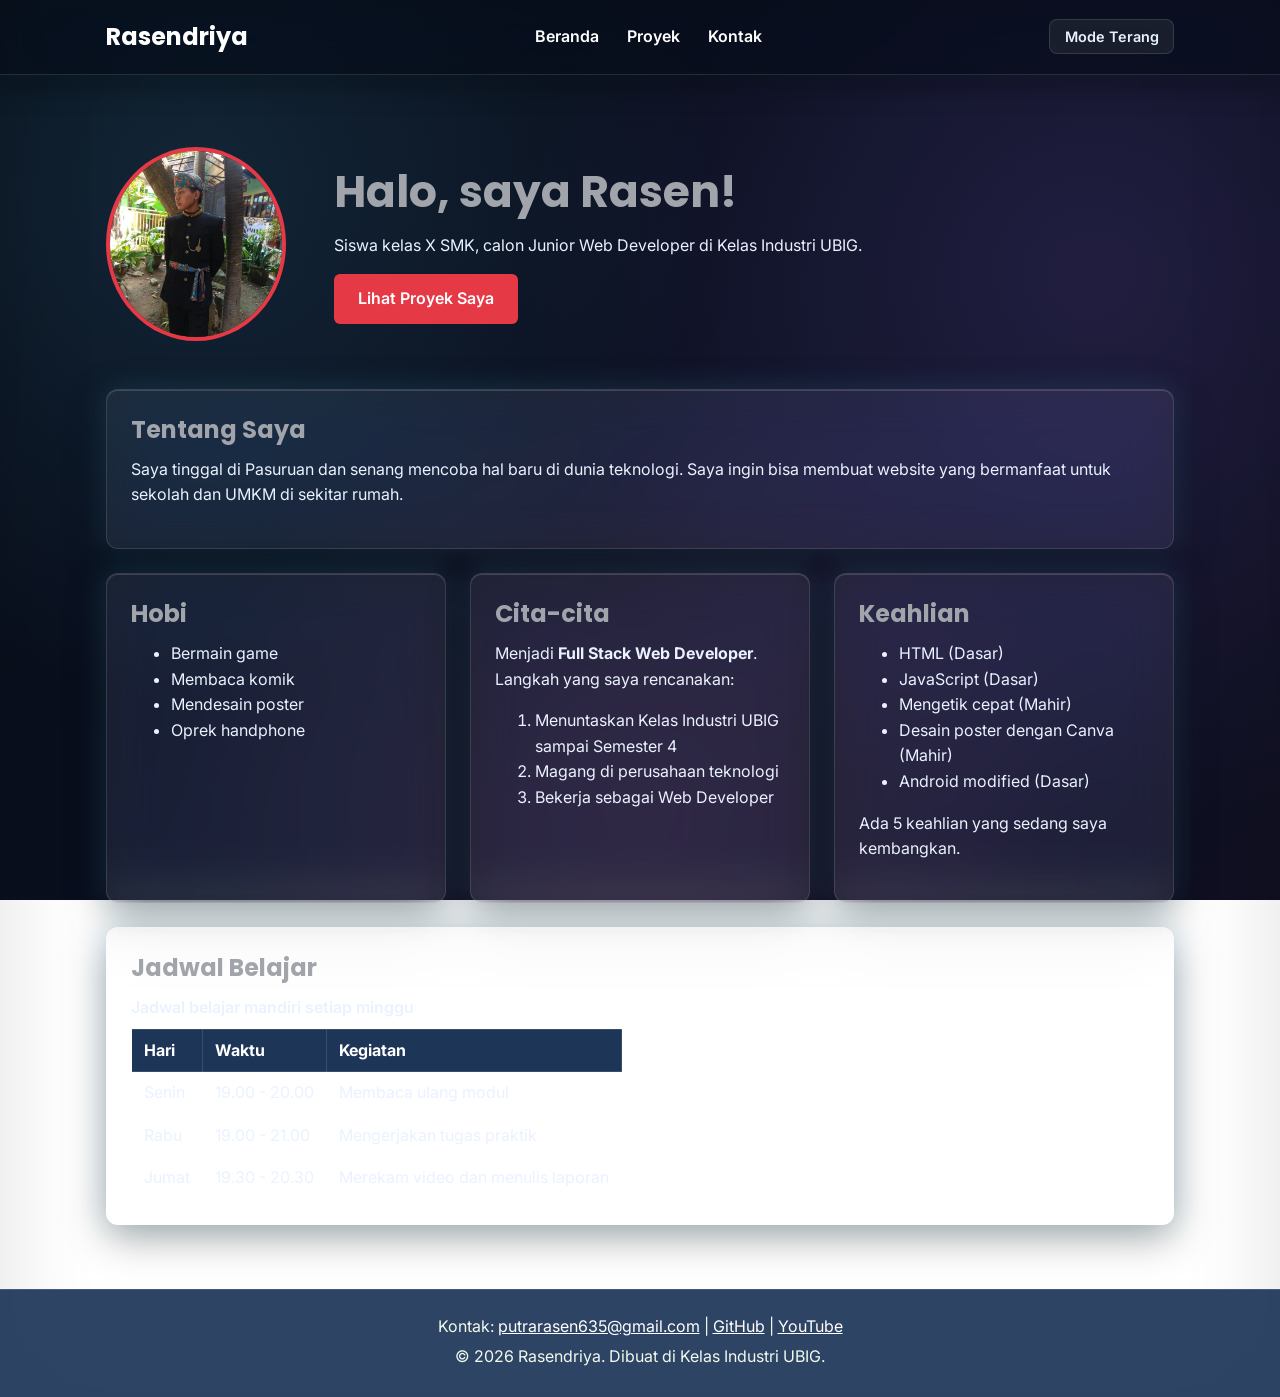
==== commit b7feff11: "feat: tugas modul ke-7" ====
--- a/index.html
+++ b/index.html
@@ -8,10 +8,11 @@
   <link rel="preconnect" href="https://fonts.gstatic.com" crossorigin>
   <link href="https://fonts.googleapis.com/css2?family=Inter:wght@400;600&family=Poppins:wght@600;700&display=swap" rel="stylesheet">
   <link rel="stylesheet" href="css/style.css">
+  <script src="js/main.js" defer></script>
   <script src="js/latihan.js" defer></script>
   <script src="js/logika.js" defer></script>
 </head>
-<body>
+<body class="gelap">
 <header>
     <div class="container navbar">
         <h1>Rasendriya</h1>
@@ -36,6 +37,7 @@
                 </ul>
             </nav>
         </details>
+        <button type="button" id="tombol-tema" class="tombol-tema">Mode Terang</button>
     </div>
 </header>
 
@@ -78,13 +80,8 @@
 
         <section class="kartu">
           <h2>Keahlian</h2>
-          <ul>
-            <li>HTML dasar (sedang dipelajari)</li>
-            <li>Java Script (sedang dipelajari)</li>
-            <li>Mengetik cepat</li>
-            <li>Desain poster dengan Canva</li>
-            <li>Android modified</li>
-          </ul>
+          <ul id="daftar-skill"></ul>
+          <p id="jumlah-skill"></p>
         </section>
       </div>
 
--- a/css/style.css
+++ b/css/style.css
@@ -9,60 +9,89 @@
     height: auto;
 }
 
-/* 2. Dasar halaman: warna dan huruf */
+/* 2. Variabel warna tema terang */
+:root {
+    --warna-utama: #334155;
+    --warna-judul: #334155;
+    --warna-tautan: #c34f79;
+    --warna-latar:
+        radial-gradient(circle at 15% 20%, rgba(91, 207, 255, 0.20), transparent 40%),
+        radial-gradient(circle at 85% 30%, rgba(157, 112, 255, 0.18), transparent 45%),
+        radial-gradient(circle at 50% 90%, rgba(255, 135, 202, 0.14), transparent 45%),
+        linear-gradient(135deg, #edf6ff, #f5f1ff, #fff1f7);
+    --warna-teks: #344256;
+    --warna-kartu: rgba(255, 255, 255, 0.58);
+    --warna-garis: rgba(255, 255, 255, 0.78);
+    --warna-header: rgba(255, 255, 255, 0.62);
+    --warna-header-teks: #26364f;
+    --warna-nav-teks: #334155;
+    --warna-footer: rgba(226, 235, 248, 0.58);
+    --warna-footer-teks: #334155;
+    --warna-input: rgba(255, 255, 255, 0.58);
+    --warna-input-teks: #344256;
+    --warna-aksen: #d65b87;
+    --warna-tombol-teks: #ffffff;
+    --warna-menu: rgba(255, 255, 255, 0.90);
+    --warna-menu-teks: #334155;
+    --warna-tabel: rgba(216, 228, 245, 0.78);
+    --bayangan-kartu: 0 12px 40px rgba(74, 91, 125, 0.13), 0 0 30px rgba(91, 160, 255, 0.12), inset 0 1px 0 rgba(255, 255, 255, 0.70);
+    --bayangan-header: 0 8px 30px rgba(70, 80, 110, 0.10);
+}
+
+/* Tema gelap: tampilan asli portofolio */
+body.gelap {
+    --warna-utama: #0B1526;
+    --warna-judul: #A1A5AB;
+    --warna-tautan: #FF8A8A;
+    --warna-latar:
+        radial-gradient(circle at 15% 20%, rgba(91, 207, 255, 0.12), transparent 40%),
+        radial-gradient(circle at 85% 30%, rgba(157, 112, 255, 0.14), transparent 45%),
+        radial-gradient(circle at 50% 90%, rgba(255, 135, 202, 0.08), transparent 45%),
+        linear-gradient(135deg, #070d18, #0b1020, #101022);
+    --warna-teks: #eaf2ff;
+    --warna-kartu: rgba(255, 255, 255, 0.07);
+    --warna-garis: rgba(255, 255, 255, 0.12);
+    --warna-header: rgba(7, 13, 24, 0.72);
+    --warna-header-teks: #ffffff;
+    --warna-nav-teks: #ffffff;
+    --warna-footer: rgba(29, 53, 87, 0.92);
+    --warna-footer-teks: #F1FAEE;
+    --warna-input: rgba(7, 13, 24, 0.55);
+    --warna-input-teks: #eaf2ff;
+    --warna-aksen: #E63946;
+    --warna-tombol-teks: #ffffff;
+    --warna-menu: rgba(9, 19, 34, 0.94);
+    --warna-menu-teks: #dbeafe;
+    --warna-tabel: #1D3557;
+    --bayangan-kartu: 0 12px 40px rgba(0, 0, 0, 0.35), 0 0 30px rgba(91, 207, 255, 0.18), inset 0 1px 0 rgba(255, 255, 255, 0.15);
+    --bayangan-header: 0 8px 30px rgba(0, 0, 0, 0.35), 0 1px 15px rgba(91, 207, 255, 0.05);
+}
+
+/* 3. Dasar halaman */
 body {
     font-family: "Inter", Arial, sans-serif;
     font-size: 1rem;
     line-height: 1.6;
-    background:
-        radial-gradient(
-            circle at 15% 20%,
-            rgba(91, 207, 255, 0.12),
-            transparent 40%
-        ),
-        radial-gradient(
-            circle at 85% 30%,
-            rgba(157, 112, 255, 0.14),
-            transparent 45%
-        ),
-        radial-gradient(
-            circle at 50% 90%,
-            rgba(255, 135, 202, 0.08),
-            transparent 45%
-        ),
-        linear-gradient(
-            135deg,
-            #070d18,
-            #0b1020,
-            #101022
-        );
-
+    background: var(--warna-latar);
     background-attachment: fixed;
     min-height: 100vh;
-    color: #eaf2ff;
-    box-shadow: inset 0 0 100px rgba(0, 0, 0, 0.35);
+    color: var(--warna-teks);
+    box-shadow: inset 0 0 100px rgba(0, 0, 0, 0.12);
     position: relative;
+    transition: background 0.3s ease, color 0.3s ease;
 }
 
 h1, h2, h3 {
     font-family: "Poppins", Arial, sans-serif;
-    color: #a1a5ab;
+    color: var(--warna-judul);
     line-height: 1.3;
 }
 
-h2 {
-    margin-bottom: 0.75rem;
-}
-
-p, ul, ol {
-    margin-bottom: 1rem;
-}
-
-a {
-    color: #E63946;
-}
-
-/* 3. Wadah, header, dan menu */
+h2 { margin-bottom: 0.75rem; }
+p, ul, ol { margin-bottom: 1rem; }
+a { color: var(--warna-tautan); }
+
+/* 4. Wadah, header, dan menu */
 .container {
     width: 100%;
     max-width: 1100px;
@@ -74,17 +103,15 @@
     position: sticky;
     top: 0;
     z-index: 1000;
-    background: rgba(7, 13, 24, 0.72);
+    background: var(--warna-header);
     backdrop-filter: blur(24px) saturate(155%);
     -webkit-backdrop-filter: blur(24px) saturate(155%);
-    border-bottom: 1px solid rgba(255, 255, 255, 0.10);
-    box-shadow:
-        0 8px 30px rgba(0, 0, 0, 0.35),
-        0 1px 15px rgba(91, 207, 255, 0.05);
+    border-bottom: 1px solid var(--warna-garis);
+    box-shadow: var(--bayangan-header);
 }
 
 header h1 {
-    color: #FFFFFF;
+    color: var(--warna-header-teks);
     font-size: 1.5rem;
 }
 
@@ -92,7 +119,7 @@
     display: flex;
     align-items: center;
     justify-content: space-between;
-    gap: 20px;
+    gap: 12px;
     padding-top: 16px;
     padding-bottom: 16px;
 }
@@ -109,44 +136,38 @@
     display: inline-block;
     padding: 0.5rem 0.75rem;
     border-radius: 6px;
-    color: #FFFFFF;
+    color: var(--warna-nav-teks);
     font-weight: 600;
     text-decoration: none;
 }
 
 /* Menu ponsel */
-.menu-laptop {
-    display: none;
-}
-
+.menu-laptop { display: none; }
 .menu-ponsel {
     display: block;
     position: relative;
 }
-
 .menu-ponsel summary {
     padding: 0.5rem 0.75rem;
-    border: 1px solid #FFFFFF;
-    border-radius: 6px;
+    border: 1px solid var(--warna-garis);
+    border-radius: 6px;
+    color: var(--warna-nav-teks);
     font-weight: 600;
     cursor: pointer;
 }
-
 .menu-ponsel ul {
     list-style: none;
     padding: 0;
     margin: 0;
 }
-
 .menu-ponsel a {
     display: block;
     padding: 12px;
     border-radius: 10px;
-    color: #dbeafe;
+    color: var(--warna-menu-teks);
     text-decoration: none;
     transition: 0.2s ease;
 }
-
 .menu-ponsel nav {
     position: absolute;
     top: calc(100% + 10px);
@@ -154,17 +175,15 @@
     min-width: 170px;
     padding: 8px;
     border-radius: 16px;
-    background: rgba(9, 19, 34, 0.94);
+    background: var(--warna-menu);
     backdrop-filter: blur(24px);
     -webkit-backdrop-filter: blur(24px);
-    border: 1px solid rgba(255, 255, 255, 0.12);
-    box-shadow: 0 12px 35px rgba(0, 0, 0, 0.45);
-}
-
-/* 4. Isi utama, hero, dan kartu */
-main {
-    padding: 1.5rem 0;
-}
+    border: 1px solid var(--warna-garis);
+    box-shadow: var(--bayangan-header);
+}
+
+/* 5. Hero dan kartu glassmorphism */
+main { padding: 1.5rem 0; }
 
 .hero {
     display: flex;
@@ -174,35 +193,29 @@
     padding: 1rem 0 2rem;
     text-align: center;
 }
-
 .hero img {
-    border: 4px solid #E63946;
+    border: 4px solid var(--warna-aksen);
     border-radius: 50%;
 }
-
-.hero h2 {
-    font-size: 2rem;
-}
+.hero h2 { font-size: 2rem; }
 
 .tombol {
     display: inline-block;
     padding: 0.75rem 1.5rem;
     border-radius: 6px;
-    background-color: #E63946;
-    color: #FFFFFF;
+    background-color: var(--warna-aksen);
+    color: var(--warna-tombol-teks);
     font-weight: 600;
     text-decoration: none;
 }
 
 .kartu {
-    background: rgba(255, 255, 255, 0.07);
+    background: var(--warna-kartu);
     backdrop-filter: blur(24px) saturate(155%);
     -webkit-backdrop-filter: blur(24px) saturate(155%);
+    border: 1px solid var(--warna-garis);
     border-radius: 12px;
-    box-shadow:
-        0 12px 40px rgba(0, 0, 0, 0.35),
-        0 0 30px rgba(91, 207, 255, 0.18),
-        inset 0 1px 0 rgba(255, 255, 255, 0.15);
+    box-shadow: var(--bayangan-kartu);
     transition: all 0.3s ease;
     padding: 1rem;
     margin-bottom: 1.5rem;
@@ -214,121 +227,134 @@
     gap: 1.5rem;
     margin-bottom: 1.5rem;
 }
-
 .daftar-kartu .kartu {
     flex: 1 1 280px;
     margin-bottom: 0;
 }
-
-article img {
+article img { border-radius: 8px; }
+
+.label {
+    display: inline-block;
+    padding: 0.2rem 0.65rem;
+    margin-bottom: 0.6rem;
+    border: 1px solid var(--warna-garis);
+    border-radius: 20px;
+    background: var(--warna-kartu);
+    color: var(--warna-teks);
+    font-size: 0.8rem;
+    font-weight: 600;
+}
+
+/* 6. Tombol tema dan filter */
+.tombol-tema, .tombol-filter {
+    padding: 0.5rem 0.9rem;
+    border: 1px solid var(--warna-garis);
     border-radius: 8px;
-}
-
-/* 5. Tabel */
-table {
-    border-collapse: collapse;
-}
-
+    background: var(--warna-kartu);
+    color: var(--warna-teks);
+    font-size: 0.9rem;
+    font-weight: 600;
+    cursor: pointer;
+    backdrop-filter: blur(16px);
+    -webkit-backdrop-filter: blur(16px);
+}
+.filter-proyek {
+    display: flex;
+    flex-wrap: wrap;
+    gap: 0.35rem;
+    margin: 1rem 0;
+}
+.tombol-filter.aktif {
+    background-color: var(--warna-aksen);
+    border-color: var(--warna-aksen);
+    color: var(--warna-tombol-teks);
+}
+
+/* 7. Tabel */
+table { border-collapse: collapse; }
 caption {
     font-weight: 600;
     text-align: left;
     margin-bottom: 0.5rem;
 }
-
 th, td {
-    border: 1px solid #CCCCCC;
+    border: 1px solid var(--warna-garis);
     padding: 0.5rem 0.75rem;
     text-align: left;
 }
-
 th {
-    background-color: #1D3557;
+    background-color: var(--warna-tabel);
     color: #FFFFFF;
 }
 
-/* 6. Form */
-label {
-    font-weight: 600;
-}
-
+/* 8. Form */
+label { font-weight: 600; }
 input, select, textarea {
     width: 100%;
     max-width: 22rem;
     padding: 0.6rem;
     margin-top: 0.25rem;
-    border: 1px solid #CCCCCC;
-    border-radius: 6px;
+    border: 1px solid var(--warna-garis);
+    border-radius: 6px;
+    background: var(--warna-input);
+    color: var(--warna-input-teks);
     font-family: inherit;
     font-size: 1rem;
 }
-
+#hitung-karakter {
+    display: inline-block;
+    margin-top: 0.35rem;
+    color: var(--warna-teks);
+    font-size: 0.85rem;
+}
+
+/* 9. Tombol umum */
 button {
     padding: 0.75rem 1.5rem;
     border: none;
     border-radius: 6px;
-    background-color: #E63946;
-    color: #FFFFFF;
+    background-color: var(--warna-aksen);
+    color: var(--warna-tombol-teks);
     font-family: inherit;
     font-size: 1rem;
     font-weight: 600;
     cursor: pointer;
 }
 
-/* 7. Footer */
+/* 10. Footer */
 footer {
-    background-color: #1D3557;
-    color: #F1FAEE;
+    background: var(--warna-footer);
+    backdrop-filter: blur(24px) saturate(155%);
+    -webkit-backdrop-filter: blur(24px) saturate(155%);
+    border-top: 1px solid var(--warna-garis);
+    color: var(--warna-footer-teks);
     text-align: center;
     padding: 1.5rem;
 }
-
-footer p {
-    margin-bottom: 0.25rem;
-}
-
-footer a {
-    color: #FFFFFF;
-}
-
-/* 8. Tablet dan desktop */
+footer p { margin-bottom: 0.25rem; }
+footer a { color: var(--warna-nav-teks); }
+
+/* 11. Tablet dan desktop */
 @media screen and (min-width: 768px) {
-    .menu-laptop {
-        display: block;
-    }
-
+    .menu-laptop { display: block; }
     .menu-laptop ul {
         display: flex;
         flex-direction: row;
         align-items: center;
         gap: 0.25rem;
     }
-
-    .menu-ponsel {
-        display: none;
-    }
-
+    .menu-ponsel { display: none; }
     .hero {
         flex-direction: row;
         padding: 2rem 0 3rem;
         text-align: left;
     }
-
-    .kartu {
-        padding: 1.5rem;
-    }
-}
-
-/* 9. Laptop */
+    .kartu { padding: 1.5rem; }
+}
+
+/* 12. Laptop */
 @media screen and (min-width: 1024px) {
-    main {
-        padding: 2.5rem 0;
-    }
-
-    .hero {
-        gap: 3rem;
-    }
-
-    .hero h2 {
-        font-size: 2.75rem;
-    }
-}
+    main { padding: 2.5rem 0; }
+    .hero { gap: 3rem; }
+    .hero h2 { font-size: 2.75rem; }
+}
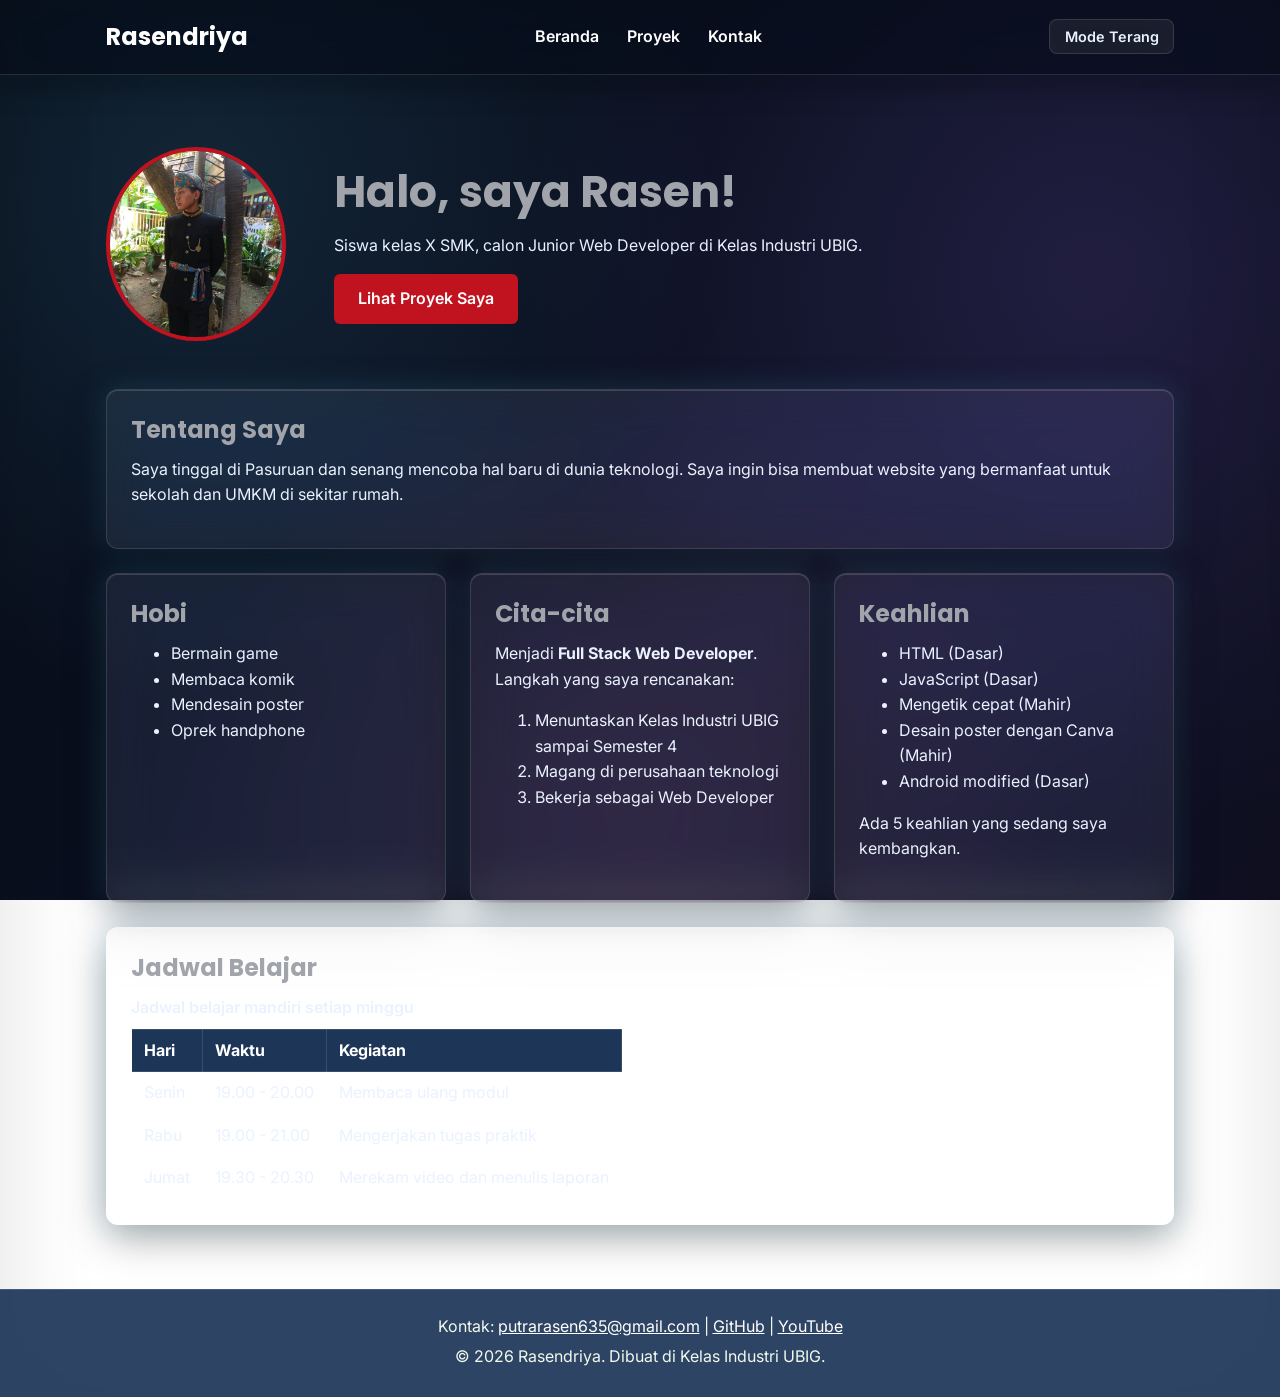
==== commit a7bba316: "fix: modul 9" ====
--- a/index.html
+++ b/index.html
@@ -3,6 +3,7 @@
 <head>
   <meta charset="UTF-8">
   <meta name="viewport" content="width=device-width, initial-scale=1.0">
+  <meta name="description" content="Portofolio Rasendriya Sahwahita Putra, siswa kelas X RPL 1 SMKN 1 Pasuruan yang belajar menjadi Junior Web Developer di Kelas Industri UBIG.">
   <title>Rasendriya</title>
   <link rel="preconnect" href="https://fonts.googleapis.com">
   <link rel="preconnect" href="https://fonts.gstatic.com" crossorigin>
@@ -44,7 +45,7 @@
   <main>
     <div class="container">
       <section class="hero">
-        <img src="img/foto-profil.jpg" alt="Foto profil Rasendriya" width="180">
+        <img src="img/foto-profil.jpg" alt="Foto profil Rasendriya" width="180" height="180">
         <div>
           <h2>Halo, saya Rasen!</h2>
           <p>Siswa kelas X SMK, calon Junior Web Developer di Kelas Industri UBIG.</p>
--- a/css/style.css
+++ b/css/style.css
@@ -11,17 +11,13 @@
 
 /* 2. Variabel warna tema terang */
 :root {
-    --warna-utama: #334155;
-    --warna-judul: #334155;
-    --warna-tautan: #c34f79;
-    --warna-latar:
-        radial-gradient(circle at 15% 20%, rgba(91, 207, 255, 0.20), transparent 40%),
-        radial-gradient(circle at 85% 30%, rgba(157, 112, 255, 0.18), transparent 45%),
-        radial-gradient(circle at 50% 90%, rgba(255, 135, 202, 0.14), transparent 45%),
-        linear-gradient(135deg, #edf6ff, #f5f1ff, #fff1f7);
-    --warna-teks: #344256;
-    --warna-kartu: rgba(255, 255, 255, 0.58);
-    --warna-garis: rgba(255, 255, 255, 0.78);
+    --warna-utama: #1D3557;
+    --warna-judul: #1D3557;
+    --warna-tautan: #C1121F;
+    --warna-latar: #F1FAEE;
+    --warna-teks: #333333;
+    --warna-kartu: #FFFFFF;
+    --warna-garis: #DDDDDD;
     --warna-header: rgba(255, 255, 255, 0.62);
     --warna-header-teks: #26364f;
     --warna-nav-teks: #334155;
@@ -29,11 +25,11 @@
     --warna-footer-teks: #334155;
     --warna-input: rgba(255, 255, 255, 0.58);
     --warna-input-teks: #344256;
-    --warna-aksen: #d65b87;
+    --warna-aksen: #C1121F;
     --warna-tombol-teks: #ffffff;
     --warna-menu: rgba(255, 255, 255, 0.90);
     --warna-menu-teks: #334155;
-    --warna-tabel: rgba(216, 228, 245, 0.78);
+    --warna-tabel: #1D3557;
     --bayangan-kartu: 0 12px 40px rgba(74, 91, 125, 0.13), 0 0 30px rgba(91, 160, 255, 0.12), inset 0 1px 0 rgba(255, 255, 255, 0.70);
     --bayangan-header: 0 8px 30px rgba(70, 80, 110, 0.10);
 }
@@ -58,7 +54,7 @@
     --warna-footer-teks: #F1FAEE;
     --warna-input: rgba(7, 13, 24, 0.55);
     --warna-input-teks: #eaf2ff;
-    --warna-aksen: #E63946;
+    --warna-aksen: #C1121F;
     --warna-tombol-teks: #ffffff;
     --warna-menu: rgba(9, 19, 34, 0.94);
     --warna-menu-teks: #dbeafe;
@@ -230,6 +226,10 @@
 .daftar-kartu .kartu {
     flex: 1 1 280px;
     margin-bottom: 0;
+}
+
+#daftar-proyek {
+    min-height: 30rem;
 }
 article img { border-radius: 8px; }
 
